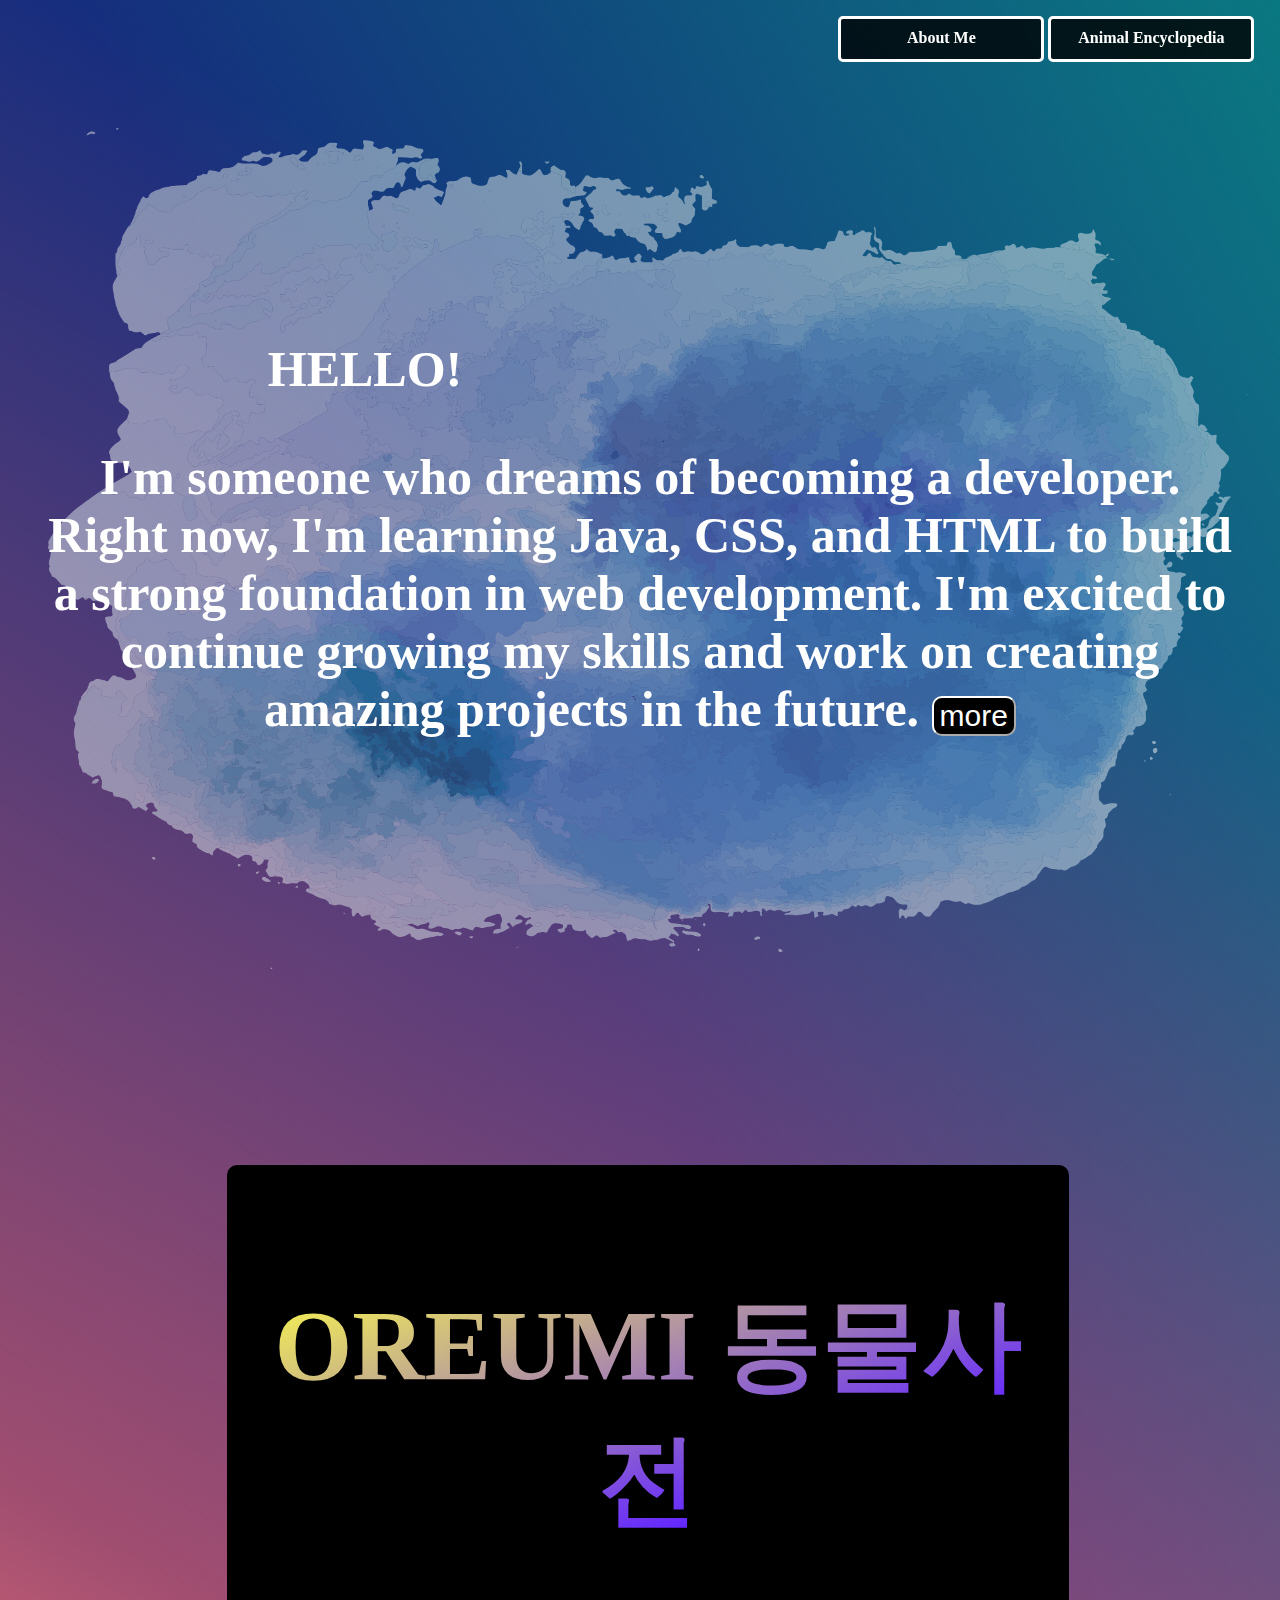
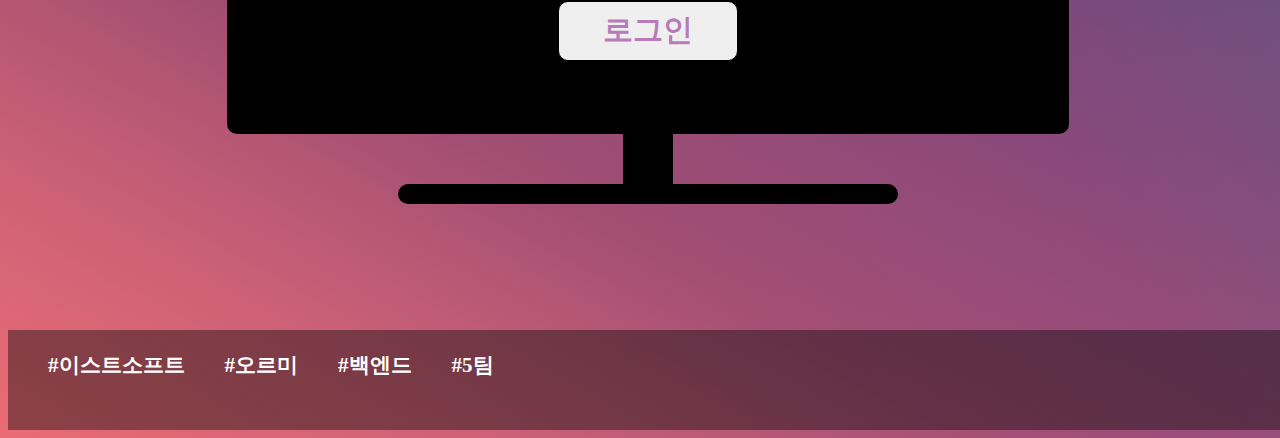
==== index.html @ e63b3626 "add final index.html" ====
<!DOCTYPE html>
<html lang="en">
<head>
  <meta charset="UTF-8">
  <meta name="viewport" content="width=device-width, initial-scale=1.0">
  <title>Document</title>
  <link rel="stylesheet" href="css/style.css">
</head>
<body>
<header>
  <nav>
    <ul>
      <li class="naviList"><a href="#mainImage">About Me</a></li>
      <li class="naviList"><a href="#animal">Animal Encyclopedia</a></li>
    </ul>
  </nav>
</header>

<main>
  <div id="mainImage">
      <div class="mainTitle">
        <p id="hello">HELLO!</p>
        I'm someone who dreams of becoming a developer.
        Right now, I'm learning Java, CSS, and HTML
        to build a strong foundation in web development.
        I'm excited to continue growing my skills and work on
        creating amazing projects in the future.
        <button id="moreButton">more</button>
      </div>

      <div id="backGround">
        <img src="image/background4.png" style="width: 1200px;">
      </div>
  </div>

  <div id="aboutMe">
    <span>About Me</span>

    <div id="box1">
      <div id="xButtonBox">
        <button id="xButton">X</button>
      </div>
      <div class="box1_Content" id="line1">
        <div class="content">
          <p class="box_tag">
            <img src="image/profile2.png" id="profile_image">
          </p>
          <p>
            <strong>박정현/ 남</strong>
          </p>
          <p>
            OREUMI10@.com
          </p>
        </div>


        <div class="content">
          <P>
            <strong>#INTP #낚시 #영화감상<br> #피자 #스파게티</strong>
          </P>
        </div>

        <div class="content">
          <p class="box_tag">좌우명
            <li>생각만 하지말자</li>
          </p>
        </div>
      </div>

      <div class="box1_Content">
        <div class="content">
          <p class="box_tag">전공
            <li>
              Artificial intelligence
            </li>
          </p>
        </div>

        <div class="content">
          <p class="box_tag">프로젝트경험
            <li>대학교 졸업프로젝트 1회<br>
              (챗봇을 통한 여행지 / MBTI 추천)
            </li>
          </p>
        </div>

        <div class="content">
          <p class="box_tag">희망분야
            <li>백엔드(서비스)</li>
          </p>
        </div>

        <div class="content">
          <p class="box_tag">기술
            <li>HTML, CSS, JS 초급</li>
          </p>
        </div>
      </div>

      <div class="box1_Content" id="line3">
        <div class="content">
          <p class="box_tag">자격증
            <li>해당사항 없음</li>
          </p>
        </div>

        <div class="content">
          <p class="box_tag">경력사항
            <li>해당사항 없음</li>
          </p>
        </div>

        <div class="content">
          <p class="box_tag">계획
            <li>코딩테스트 준비하기</li>
            <li>정보처리기사 자격증</li>
          </p>
        </div>

        <div class="content">
          <p class="box_tag">목표
            <li>주택매수</li>
          </p>
        </div>
      </div>
    </div>
  </div>

  <div id="animal">
    <div class="galleryTitle"></div>
      <div id="box2_0">
        <div id="galleryTitle2">OREUMI 동물사전<br>
        <button id="tvLogin" class="tv" onclick="login()">로그인</button>
        </div>
      </div>

    <div id="box2_1">
      <p id="tvTitle">OREUMI 동물사전에 오신 것을 환영합니다!
        <button id="tvButton2" class="tv">로그아웃</button>
      </p>
      <div id="imagesBox">
      </div>
    </div>
    <div id="monitor"></div>
    <div id="monitor2"></div>
  </div>

  <div id="popupDiv1" class="modal">
    <div class="contentBox0">
      <div class="contentBox1">
        <img src="image/dolphin.jpg" id="modalImages1" class="modal_Image">
      </div>

      <div class="contentBox2">
        <p class="modalTitle">돌고래 [Dolphin]</p>
        <p>
          <p>먹이 - 작은 군집성 어류 및 오징어</P>
          <p>서식지 - 연안의 얕은 곳이나 외양 또는 강</P>
          <p>크기 - 몸길이 4.5m 이하</P>
          <p>학명 - Delphinus delphis(Linneaus, 1758)</P>
          <p>분류 - 참돌고래과, 강돌고래상과, 쇠돌고래과</P>
          <p>분포 - 태평양·대서양·인도양·아마존강·갠지스강·양쯔강 등</P>
        </p>
        <div>
          돌고래는 고래목 이빨고래아목에 속하는 종류로 고래목에서는 가장 인간과 친숙하게 잘 알려진 동물이다.<br><br>
          고래류 중에서 주둥이가 튀어나온 특징이 있다. 인간이 보기에 마치 웃는 모습을 하고 있어서 돌고래가 항상 즐거울 것이라는 잘못된 오해를 하는 사람들이 많다.
          그러나 그들은 외관상 주둥이의 모양이 그렇게 생겨 있을 따름이다.<br><br>

          [네이버 지식백과] 돌고래 [dolphin] (해양학백과)
        </div>
      </div>

      <div class="contentDivButton">
        <button id="closeButton1" class="close">X</button>
      </div></div>
  </div>

  <div id="popupDiv2" class="modal">
    <div class="contentBox0">
      <div class="contentBox1">
        <img src="image/cat.jpg" id="modalImages2" class="modal_Image">
      </div>
      <div class="contentBox2">
        <p class="modalTitle">고양이 [Cat]</p>
        <p>
          <p>먹이 - 쥐, 작은 조류, 개구리</p>
          <p>크기 - 30~60cm</p>
          <p>무게 - 2~8.5kg</p>
          <p>학명 - Felis catus</p>
          <p>분류 - 고양이과</p>
          <p>멸종위기등급 - 미평가(NE : Not Evaluated, 출처 : IUCN)</p>
        </p>
        <div>
          한자로는 묘라 하고, 수고양이를 낭묘, 암고양이를 여묘, 얼룩고양이를 표화묘,
          들고양이를 야묘로 부르기도 한다. 현재 집에서 기르고 있는 모든 애완용 고양이는 아프리카·남유럽·인도에
          걸쳐 분포하는 리비아고양이(Felis silvestris lybica)를 사육 순화시킨 것으로, 전세계에서 2억
          마리가 넘게 사육되는 것으로 알려져 있다.<br><br>

          [네이버 지식백과] 고양이 [domestic cat] <br>(두산백과 두피디아, 두산백과)
        </div>
      </div>
      <div class="contentDivButton">
        <button id="closeButton2" class="close">X</button>
      </div></div>
  </div>

  <div id="popupDiv3" class="modal">
    <div class="contentBox0">
      <div class="contentBox1">
        <img src="image/owl.jpg" id="modalImages3" class="modal_Image">
      </div>
      <div class="contentBox2">
        <p class="modalTitle">올빼미 [Owl]</p>
        <p>
          <p>먹이 - 들쥐, 작은 새, 곤충</p>
          <p>크기 - 약 38cm</p>
          <p>수명 - 18~27년 </p>
          <p>서식지 - 평지 또는 산지 숲</p>
          <p>학명 - Strix aluco</p>
          <p>무게 - 410~800g</p>
        </p>
        <div>
          단독으로 생활하며 낮에는 나뭇가지에 앉아 움직이지 않는다. 낮에는 어치나 작은 참새목 조류들이 찾아와 공격하는 시늉을 내기도 한다.<br><br>
          날카로운 발톱으로 들쥐를 잡아 부리로 찢어 먹으며 소화되지 않은 것은 펠릿(pellet)으로 토해낸다. 낮에는 잘 날
          지 않지만 사람이 다가가면 빛이 있는 쪽으로 날아가기도 한다. 아기 울음소리 같은 소리를 내는데, 12월의 겨울밤에도
          울고 5∼11월 중순까지도 운다.<br><br>

          [네이버 지식백과] 올빼미 [Tawny Owl]<br> (두산백과 두피디아, 두산백과)
        </div></div>
      <div class="contentDivButton">
        <button id="closeButton3" class="close">X</button>
      </div></div>
  </div>

  <div id="popupDiv4" class="modal">
    <div class="contentBox0">
      <div class="contentBox1">
        <img src="image/fox.png" id="modalImages4" class="modal_Image">
      </div>
      <div class="contentBox2">
        <p class="modalTitle">여우 [Fox]</p>
        <p>
          <p>서식지 산림지대, 숲, 초원, 사막</P>
          <p>학명 Vulpes vulpes peculiosa(Kishida, 1924)</P>
          <p>크기 몸길이 60~90cm, 어깨높이 약 35cm, 꼬리길이 34~60cm</P>
          <p>분류 문 : 척삭동물문(Chordata) 강 : 포유강(Mammalia) 목 : 식육목(Carnivora)</P>
          <p>무게 5~10kg</P>
          <p>멸종위기등급 미평가(NE : Not Evaluated, 출처 : IUCN)</P>
        </p>
        <div>
          개과의 포유류로 제주 · 울릉도를 제외한 한반도 전역에 분포했으나 1980년대 이후 남한에서는 멸종해 현재 소백산에서 복원 중이다. 세계적으로 45아종으로 나뉘며 국내 아종은 우수리, 중국 동북부에 분포한다.<br><br>
          몸은 갈색에서 붉은색을 띠며 꼬리가 길고 두꺼우며 털이 많다. 잡식성으로 특히 설치류를 즐겨 먹고 인가 주변의 야산에 주로 서식한다.<br><br>
          [네이버 지식백과] 여우 [Red fox]
        </div></div>
      <div class="contentDivButton">
        <button id="closeButton4" class="close">X</button>
      </div></div>
  </div>

  <div id="popupDiv5" class="modal">
    <div class="contentBox0">
      <div class="contentBox1">
        <img src="image/highland-cattle.jpg" id="modalImages5" class="modal_Image">
      </div>
      <div class="contentBox2">
        <p class="modalTitle">소 [Cattle]</p>
        <p>
          <p>수명 - 약 20년</p>
          <p>먹이 - 초식성(건초, 나뭇잎, 풀, 도토리)</p>
          <p>무게 - 450~1000kg</p>
          <p>분류 - 계 : 동물계(Animalia) 문 : 척삭동물문(Chordata)</p>
          <p>크기 - 310cm</p>
          <p>학명 - Bos taurus</p>
          <p>활동시간 - 낮</p>
          <p>분포 - 분포지 : 한국, 미국, 유럽, 호주</p>
        </p>
        <div>
          몸은 건장하고 머리가 낮으며, 목 부분의 아랫면에는 많은 육수가 있고, 꼬리는 가늘고 길며 끝에 모총이 있다.
          뿔은 암수 모두 있는데, 마디 모양의 융기가 없고 꼬이거나 사리를 트는 일이 없다. 이 중에서 물소류·야크·가얄·밴팅 등은 가축화되어 있다.<br><br>

          [네이버 지식백과] 소 (두산백과 두피디아, 두산백과)
        </div></div>
      <div class="contentDivButton">
        <button id="closeButton5" class="close">X</button>
      </div></div>
  </div>

  <div id="popupDiv6" class="modal">
    <div class="contentBox0">
      <div class="contentBox1">
        <img src="image/bear.jpg" id="modalImages6" class="modal_Image">
      </div>
      <div class="contentBox2">
        <p class="modalTitle">북극곰 [Polar bear]</p>
        <p>
          <p>먹이 - 육식성(고리무늬 물범 등)</p>
          <p>크기 - 몸길이 2~3m, 꼬리길이 7.6~13cm, 어깨높이 약 160cm</p>
          <p>수명 - 25~30년</p>
          <p>무게 - 150~650 kg</p>
          <p>멸종위기등급 - 취약(VU : Vulnerable, 출처 : IUCN)</p>
          <p>학명 - Ursus maritimus</p>
        </p>
        <div>
          백곰이라고도 한다. 몸길이 수컷 190~250cm, 암컷 170~250cm, 꼬리길이 8~10cm, 어깨높이 120~140cm, 뒷발길이 30~37cm, 귀길이 9~15cm, 몸무게 수컷 300~800kg, 암컷 150~500kg이다.<br><br>
          암컷은 수컷보다 몸이 작다. 다른 곰보다 머리가 작고 목이 길며 귀는 작고 둥글다. 발바닥에는 털이 있으며 척구(蹠球)는 작아서 얼음 위를 걸어 다니기에 알맞다.<br><br>
          [네이버 지식백과] 북극곰 [Polar Bear] <br>(두산백과 두피디아, 두산백과)
        </div>
      </div>
      <div class="contentDivButton">
        <button id="closeButton6" class="close">X</button>
      </div>
    </div>
  </div>

  <div id="popupDiv7" class="modal">
    <div class="contentBox0">
      <div class="contentBox1">
        <img src="image/flamingo.jpg" id="modalImages7" class="modal_Image">
      </div>
      <div class="contentBox2">
        <p class="modalTitle">플라밍고 [Flamingo]</p>
        <p>
          <p>크기 - 키 약 1.2m, 몸길이 0.8~1.3m</P>
          <p>무게 - 2.5~3kg</P>
          <p>몸의 - 빛깔 분홍색</P>
          <p>생식 - 난생(1회에 1개)</P>
          <p>생활양식 - 무리 생활</P>
          <p>서식장소 - 물가</P>
        </p>
        <div>
          3속 5종이 있다. 키 약 1.2m, 몸길이 0.8~1.3m, 몸무게 2.5~3kg이다. 대형 조류이며 다리와 목이 매우 길다. 날개도 크지만 꽁지는 짧다. 얼굴에는 깃털이 없다. 부리는 독특하게 중간 부분에서 밑으로 굽었다.<br><br>
          민물이나 소금기 있는 물 또는 바닷물이 고인 호수·갯벌 등지에 살면서, 소형 홍학은 조류나 규조류를 걸러서 먹고 대형 홍학은 주로 연체동물·갑각류·곤충·환형동물·원생동물 등을 잡아먹는다.<br><br>

          [네이버 지식백과] 홍학류 [flamingo] <br> (두산백과 두피디아, 두산백과)
        </div>
      </div>
      <div class="contentDivButton">
        <button id="closeButton7" class="close">X</button>
      </div>
    </div>
  </div>

  <div id="popupDiv8" class="modal">
    <div class="contentBox0">
      <div class="contentBox1">
        <img src="image/sheep.jpg" id="modalImages8" class="modal_Image">
      </div>
      <div class="contentBox2">
        <p class="modalTitle">양 [Sheep]</p>
        <p>
          <p>먹이 - 초식성(풀잎, 사초식물, 활엽초본, 새싹)</p>
          <p>수명 - 10~20년</p>
          <p>무게 - 20~200kg</p>
          <p>학명 - Ovis aries</p>
          <p>크기 - 1.2~1.8m</p>
          <p>서식지 - 고원지대, 경사가 있는 산지, 울통불퉁한 언덕, 바위언덕</p>
        </p>
        <div>
          야생 양은 매우 민감한 동물로 좋은 시력을 가지고 있으며 경사진 곳을 잘 오르내리고, 수영도 자유롭게 할 수 있다. 놀라면 민첩하고 빠르게 도망간다.<br><br>
          주로 100마리 이상이 한 무리를 이루는데 몇몇 다른 Ovis 종은 수컷이 암컷과 새끼와 몇 년간 떨어져 지내기도 한다. 가장 높은 세력을 가진 수컷만이 암컷과 짝짓기를 할 수 있다.<br><br>

          [네이버 지식백과] 양 [Domestic Sheep] <br>(서울동물원 동물정보, 미디어큐브, 네이버)
        </div>
      </div>
      <div class="contentDivButton">
        <button id="closeButton8" class="close">X</button>
      </div>
    </div>
  </div>

  <div id="popupDiv9" class="modal">
    <div class="contentBox0">
      <div class="contentBox1">
        <img src="image/gorilla.jpg" id="modalImages9" class="modal_Image">
      </div>
      <div class="contentBox2">
        <p class="modalTitle">고릴라 [Gorilla]</p>
        <p>
          <p>수명 - 40~50년</p>
          <p>크기 - 몸길이 수컷 170~185cm, 암컷 150cm</p>
          <p>먹이 - 초식성</p>
          <p>서식지 - 열대우림</p>
          <p>무게 - 수컷 135~275kg, 암컷 70~90kg</p>
          <p>학명 - Gorilla</p>
        </p>
        <div>
          침팬지, 오랑우탄에 비해 고릴라에 대한 과학적인 연구는 19세기에 와서야 체계적으로 이루어졌다. 그전까지는 원주민을 통해 숲속에서 사는 야만인으로 알려지기도 했다.<br><br>
          1902년 마운틴고릴라가 발견되었다는 보고가 있었으며 1960년에 처음 야생 마운틴고릴라에 대한 연구가 이루어졌다. 고릴라는 아프리카에서만 서식하는데 대부분은 높은 산의 숲속에서 생활하지만 일부는 저지대에 서식하기도 한다.<br><br>

          [네이버 지식백과] 고릴라 [Gorilla] <br>(두산백과 두피디아, 두산백과)

        </div>
      </div>
      <div class="contentDivButton">
        <button id="closeButton9" class="close">X</button>
      </div>
    </div>
  </div>

  <div id="popupDiv10" class="modal">
    <div class="contentBox0">
      <div class="contentBox1">
        <img src="image/elephant.jpg" id="modalImages10" class="modal_Image">
      </div>
      <div class="contentBox2">
        <p class="modalTitle">코끼리 [Elephant]</p>
        <p>
          <p>수명 - 60~70년</p>
          <p>서식지 - 산림이나 사바나</p>
          <p>분류 - 코끼리과</p>
          <p>생활양식 - 성숙한 암컷이 이끄는 가족단위가 다른 가족단위와 결합</p>
          <p>생식 - 임신기간 21~22개월, 1회에 1마리 낳음</p>
        </p>
        <div>
          코는 근육질로 되어 있으며, 윗입술과 더불어 길게 자라서 사람의 손과 같은 역할을 한다. 머리는 거대하며, 머리 꼭대기를 덮고 있는 뼈는 수많은 공기세포로 이루어져 있다. 두개골은 짧고 높다.<br><br>
          목은 짧으며, 네 다리는 큰 몸을 지탱하기 위하여 굵게 발달되어 있다. 발은 넓고 평평하며 바깥쪽으로 휘어져 있는데, 육질부로 된 발뒤꿈치로 지탱하고 있다.<br><br>

          [네이버 지식백과] 코끼리 [elephant]<br> (두산백과 두피디아, 두산백과)

        </div>
      </div>
      <div class="contentDivButton">
        <button id="closeButton10" class="close">X</button>
      </div>
      </div>
  </div>

  <div id="popupDiv11" class="modal">
    <div class="contentBox0">
      <div class="contentBox1">
        <img src="image/eagle.jpg" id="modalImages11" class="modal_Image">
      </div>
      <div class="contentBox2">
        <p class="modalTitle">독수리 [Eagle]</p>
        <p>
          <p>먹이 - 동물의 사체</p>
          <p>크기 - 98~120cm</p>
          <p>무게 - 6.8~14kg</p>
          <p>학명 - Aegypius monachus(LINNAEUS)</p>
          <p>멸종위기등급 - 준위협(NT : Near Threatened, 출처 : IUCN)</p>
          <p>분류 - 수리과</p>
        </p>
        <div>
          몸 전체가 균일한 암갈색이며, 정수리와 윗목에는 털이 없고, 목 주위에는 특이한 깃이 있다.<br><br>
          초원지대·고산지대·강하구를 근거지로 단독 또는 암수 한 쌍이 생활하는 경우가 많으며, 짐승의 시체나 병들어 죽어가는 짐승 등을 먹이로 한다.
          날 때는 폭이 넓고 긴 날개를 직선에 가깝게 쭉 펴고 날아오르며, 날개를 편 채 기류를 이용하여 날아다닌다.<br><br>

          [네이버 지식백과] 독수리 <br>(한국민족문화대백과, 한국학중앙연구원)

        </div>
      </div>
      <div class="contentDivButton">
        <button id="closeButton11" class="close">X</button>
      </div>
    </div>
  </div>
  <div id="popupDiv12" class="modal">
    <div class="contentBox0">
      <div class="contentBox1">
        <img src="image/tiger.jpg" id="modalImages12" class="modal_Image">
      </div>
      <div class="contentBox2">
        <p class="modalTitle">호랑이 [Tiger]</p>
        <p>
          <p>수명 - 야생 15년, 사육 20년</p>
          <p>크기 - 몸길이 1.86m~4m</p>
          <p>서식지 - 산림·관목림·덤불</p>
          <p>먹이 - 육식성(대형 포유동물, 소형 포유동물, 조류)</p>
          <p>학명 - Panthera tigris</p>
          <p>활동시간 - 밤</p>
        </p>
        <div>
          생물종 분류로는 고양이과에 속하며 사자, 표범, 재규어와 근연속(Panthera)이다. 검은 가로줄무늬가 특징적인데, 생후부터 성장 후에도 남아 있다.<br><br>
          몸통은 길고 발은 비교적 짧고 코와 입끝의 폭이 좁다. 수컷은 암컷보다 크고 강한 턱과 긴 송곳니가 특징이다.<br><br>
          발톱의 발달이 좋고 특히 첫째, 즉 엄지발톱이 강력하다. 보통 때에는 발톱집 속에 넣어 둔다.<br><br>
          [네이버 지식백과] 호랑이 [tiger]<br> (두산백과 두피디아, 두산백과)

        </div>
      </div>
      <div class="contentDivButton">
        <button id="closeButton12" class="close">X</button>
      </div>
    </div>
  </div>
  <script src="js/main.js"></script>
</main>



<footer>
  <div id="footerDiv">
    <ul>#이스트소프트</ul>
    <ul>#오르미</ul>
    <ul>#백엔드</ul>
    <ul>#5팀</ul>
  </div>
</footer>
</body>
</html>
---- css/style.css ----
body{
        background: linear-gradient(30deg, rgb(255,100, 100, .8), rgb(250,0,0,0) 75%),
        linear-gradient(240deg, rgb(0,160,120, .7), rgb(0,230,0,0.1) 50%),
        linear-gradient(30deg, rgb(230,170,230, .7), rgb(240,230,244,0.1) 20%),
        linear-gradient(300deg, rgb(30,10,170,.9), rgb(0,0,255,0.5) 75%);
        background-color: black;
        width: 100%;
        height: 100%;
        overflow-x: hidden;
    }

    nav{
        width: 98%;
        height: 70px;
        top: 0;
        left: 0;
        right: 0;
        text-align: right;
        padding-top: 0px;
        padding-right: 300px;
        margin-top:0px;
        position: fixed;
        background-color: rgb(255, 255, 255, 0);
        z-index: 30;
    }

    #moreButton{
        font-size: 30px;
        cursor: pointer;
        border-radius: 10px;
        border-color: white;
        color: white;
        background-color: black;
    }

    #moreButton:hover{
        filter: brightness(70%);
    }

    #moreButton:active{
       filter: brightness(50%);
    }

    .naviList{
        display: inline-block;
        width: 200px;
        height: 30px;
        margin-top: 0;
        border:3px solid;
        text-align: center;
        list-style: none;
        margin-top: 0px;
        padding-top: 10px;
        margin-left: 0px;
        margin-right: 0px;
        background: rgba(0, 0, 0, 0.8);
        border-radius: 5px;
        color: white;
        box-shadow: 100px;
    }

    a{
        color: white;
        font-weight: bold;
        text-decoration: none;
    }

    #xButtonBox{
        width:100%;
        border: 1px solid;
    }

    #xButton{
        width:28px;
        height:25px;
        cursor: pointer;
        color:white;
        background-color: red;
        border-color: white;
    }

    #xButton:hover{
        filter: brightness(80%);
    }

    #xButton:active{
        filter: brightness(50%);
    }

    #hello{
        width: 10ch;
        white-space: nowrap;
        overflow: hidden;
        animation: typing 2s steps(20) infinite
        alternate-reverse;
        color: white;
        margin-left:200px;
    }

    @keyframes typing{
        from{
            width: 0ch;
        }
    }

    #mainImage{
        text-align: center;
    }

    .mainTitle{
        width: 1200px;
        margin-top: 200px;
        font-weight: bold;
        font-size: 50px;
        text-align: center;
        color: white;
        z-index: 10;
        position: absolute;
        top: 10%;
        bottom:0;
        left: 0;
        right: 0;
        margin-left: auto;
        margin-right: auto;
    }

    #backGround{
        text-align: center;
        filter: opacity(50%);
        margin-top: 10%;
    }

    #aboutMe{
        width: 1100px;
        height: 880px;
        top: 0;
        left: 0;
        right: 0;
        bottom: 0;
        margin-top: 10%;
        margin-left: auto;
        margin-right: auto;
        text-align: center;
        display:none;
        color: white;
    }

    #animal{
        width: 100%;
        height: 85vh;
        top: 0;
        left: 0;
        right: 0;
        bottom: 0;
        margin-top: 0%;
        margin-bottom: 0%;
        margin-left: auto%;
        margin-right: auto%;
        text-align: center;
        color: white;
        border-color: white;
        borer: 5px solid;
    }

    #box1{
        width: 100%;
        height: 92%;
        border: 7px solid transparent;
        border-color: rgba(122, 122, 122, 0.3);
        border-radius: 10px;
        top: 0;
        left: 0;
        right: 0;
        bottom: 0;
        margin-top: 0%;
        margin-left: auto;
        margin-right: auto;
        margin-bottom: 0;
        text-align: center;
        background: linear-gradient(#fff, #fff), linear-gradient(to right bottom, #95b5fb, rgba(220,130,241));
        background-origin: border-box;
        background-clip: content-box, border-box;
        background-color: white;
    }

    #box2_0{
        color: blue;
        width: 60%;
        height: 55vh;
        background-color: black;
        border: 7px solid;
        border-color: black;
        border-radius: 10px;
        top: 0;
        left: 0;
        right: 0;
        margin-top: 15%;
        margin-left: auto;
        margin-right: auto;
        text-align: center;
        font-weight: bold;
        font-size: 70px;
        z-index: 0;
        padding: 30px;
    }

    #imagesBox{
        width: 100%;
        height: 100%;
        display:  inline-block;
    }

    .tv{
        color: rgba(160, 70, 160, 0.7);
        font-size: 30px;
        font-weight: bold;
        width: 180px;
        height: 60px;
        background-color: linear(140, 70, 190, 0.7);
        border-radius: 10px;
        border: 1px solid;
        border-color: black;
        cursor: pointer;
    }

    .tv:hover{
        filter: brightness(80%);
    }

    .tv:active{
        filter: brightness(50%);
    }

    #box2_1{
        display: none;
        width: 60%;
        height: 55vh;
        background-color: black;
        border: 7px solid;
        border-color: black;
        border-radius: 10px;
        top: 0;
        left: 0;
        right: 0;
        bottom: 0;
        margin-top: 15%;
        margin-left: auto;
        margin-right: auto;
        text-align: center;
        overflow-y: scroll;
        padding: 30px;
        z-index: 1;
    }

    span{
        color: white;
        font-weight: bold;
        font-style: oblique;
        font-size: 50px;
    }

    #xButtonBox{
        width: 99%;
        height: 20px;
        margin-top:5px;
        text-align: right;
    }

    .box1_Content{
        display: inline-block;
        width: 320px;
        height: 2vh;
        text-align: center;
        color: black;
        color: rgba(50, 50, 50);
        margin-left: 10px;
    }

    .content{
        margin-bottom: 45%;
        margin-top: 0%;
    }

    .box_tag{
        color: rgba(11, 110, 200);
        font-weight: bold;
    }

   .box2_image{
        width: 30%;
        height: 80%;
        padding: 0;
        margin-left: 10px;
        margin-right: 0px;
        border-radius: 0px;
        cursor: pointer;
   }

   .box2_image:hover{
        filter:brightness(80%);
   }

   .box2_image:active{
        filter:brightness(50%);
   }

   #profile_image{
        border-radius: 10px;
        width: 230px;
        height: 230px;
        margin-top: 2px;
   }

   #tag2{
       color:#ffb6c1;
   }

   #center{
        font-size: 18px;
   }

   .modal{
        display: none;
        width: 100%;
        height: 100%;
        z-index: 20;
        background-color: rgb(0, 0, 0, 0.7);
        position: fixed;
        top: 0;
        left: 0;
        margin: 300px;
        backdrop-filter: blur(1px);
        margin-top: auto;
        margin-left: auto;
        margin-right: auto;
        text-align: center;
   }

   .modal_Image{
   }

   .modalTitle{
        color: black;
        font-size: 30px;
        font-weight: bold;
   }

   #contentDivButton{
        width: 20px;
   }

   .close{
        text-align: right;
        font-size: 16px;
        border: none;
        background: none;
        cursor: pointer;
        margin-bottom: 0;
        margin-top: 0px;
        height: 20px;
        border: 1px solid;
        color: white;
        background-color: red;
   }

   .close:hover{
        filter: brightness(80%);
   }

   .close:active{
        filter: brightness(40%);
   }

   .contentBox0{
        width: 55vw;
        height: 75.5vh;
        display: flex;
        left: 0;
        right: 0;
        top: 0;
        bottom: 0;
        margin-left: auto;
        margin-right: auto;
        margin-top: auto;
        margin-bottom: auto;
        background-color: white;
   }

   .contentBox1{
        width: 55vw;
        text-align: left;
        height: 74vh;
        border: 3px solid;
        border-color: white;
   }

   .contentBox2{
        width: 55vw;
        height: 74vh;
        text-align: left;
        padding-left: 30px;
        padding-right: 30px;
        border: 1px solid;
        border-color: red;
        background-color: white;
        border: 3px solid;
        border-color: white;
        overflow-y: scroll;
   }

   #galleryTitle2{
        color: transparent;
        background: linear-gradient(160deg, rgba(255, 255, 70), rgba(100, 40, 255)60%);
        background-clip: text;
        margin-top: 10%;
        width: 100%;
        font-size: 100px;
   }

   .galleryTitle{
        color: white;
   }

    .contentDivButton{
         height: 74vh;
         width:50px;
         background-color: white;
         border: 3px solid;
         border-color: white;
    }

    #tvTitle{
        width: 100%;
        font-size: 50px;
        font-weight: bold;
        text-align: center;
        color: transparent;
        background: linear-gradient(160deg, rgba(255, 255, 70), rgba(100, 40, 255)60%);
        background-clip: text;
    }

    #monitor{
        width:50px;
        height: 50px;
        background-color: black;
        top: 0;
        bottom: 0;
        left: 0;
        right: 0;
        margin-left: auto;
        margin-right: auto;
        margin-top: auto;
        margin-bottom: auto;
    }

    #monitor2{
            width:500px;
            height: 20px;
            background-color: black;
            border-radius: 50px;
            top: 0;
            bottom: 0;
            left: 0;
            right: 0;
            margin-left: auto;
            margin-right: auto;
            margin-top: auto;
            margin-bottom: auto;
    }

    #footerDiv{
        width: 99.5%;
        height: 100px;
        margin-left: 0px;
        background-color: rgba(0,2,0,0.4);
        text-align: center;
        color:white;
        font-weight: bold;
        font-size: 21px;
        position: relative;
        display: flex;
    }
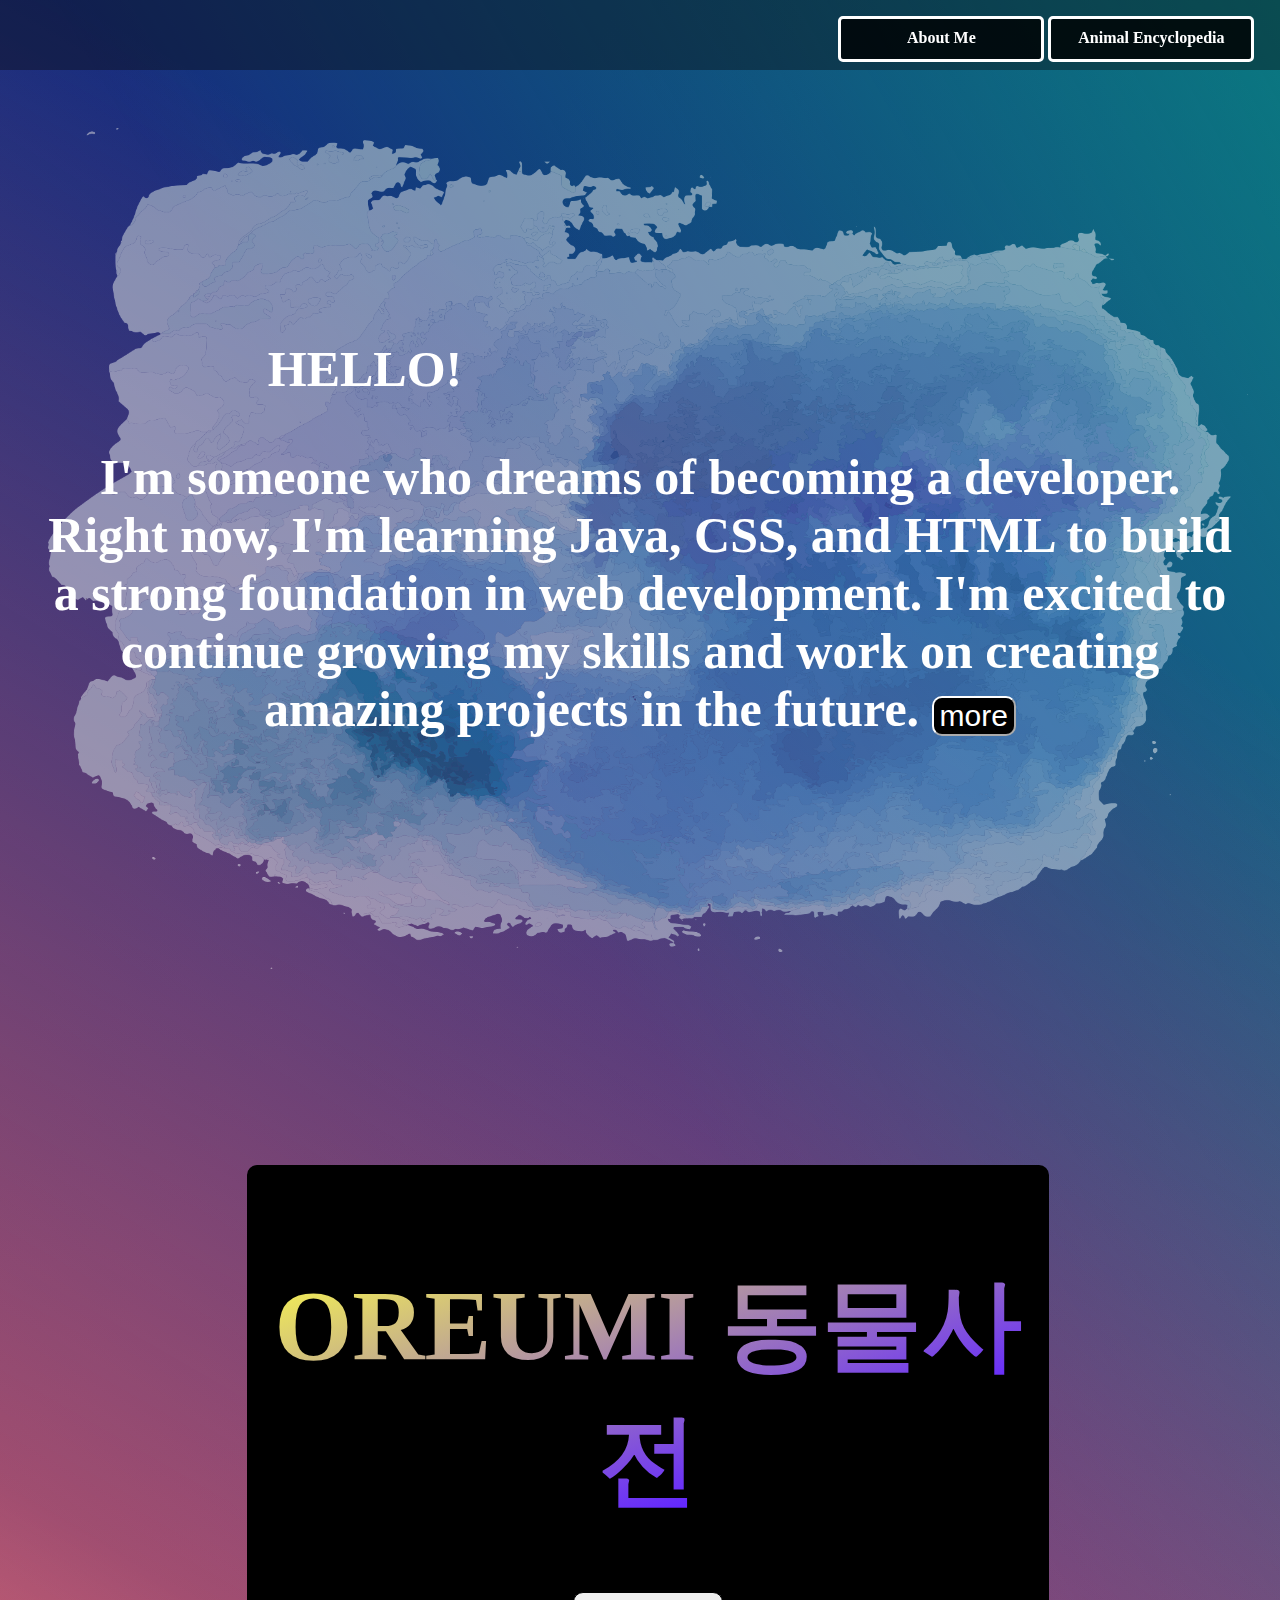
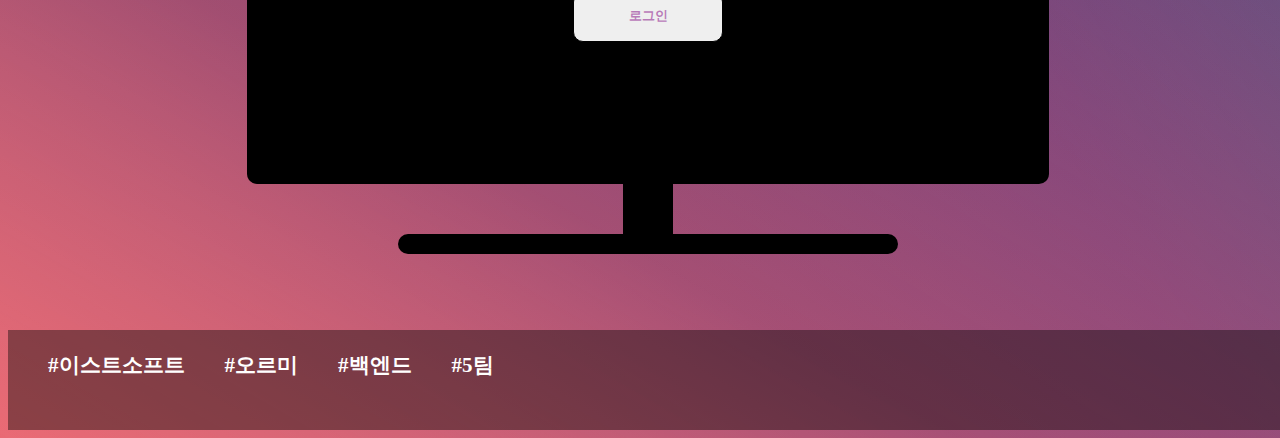
==== commit 22621c57: "modify index.html" ====
--- a/index.html
+++ b/index.html
@@ -1,499 +1,512 @@
 <!DOCTYPE html>
 <html lang="en">
 <head>
-  <meta charset="UTF-8">
-  <meta name="viewport" content="width=device-width, initial-scale=1.0">
-  <title>Document</title>
-  <link rel="stylesheet" href="css/style.css">
+    <meta charset="UTF-8">
+    <meta name="viewport" content="width=device-width, initial-scale=1.0">
+    <title>Document</title>
+    <link rel="stylesheet" href="css/style.css">
 </head>
 <body>
 <header>
-  <nav>
-    <ul>
-      <li class="naviList"><a href="#mainImage">About Me</a></li>
-      <li class="naviList"><a href="#animal">Animal Encyclopedia</a></li>
-    </ul>
-  </nav>
+    <nav>
+        <ul>
+            <li class="naviList"><a href="#mainImage">About Me</a></li>
+            <li class="naviList"><a href="#animal">Animal Encyclopedia</a></li>
+        </ul>
+    </nav>
 </header>
 
 <main>
-  <div id="mainImage">
-      <div class="mainTitle">
-        <p id="hello">HELLO!</p>
-        I'm someone who dreams of becoming a developer.
-        Right now, I'm learning Java, CSS, and HTML
-        to build a strong foundation in web development.
-        I'm excited to continue growing my skills and work on
-        creating amazing projects in the future.
-        <button id="moreButton">more</button>
-      </div>
-
-      <div id="backGround">
-        <img src="image/background4.png" style="width: 1200px;">
-      </div>
-  </div>
-
-  <div id="aboutMe">
-    <span>About Me</span>
-
-    <div id="box1">
-      <div id="xButtonBox">
-        <button id="xButton">X</button>
-      </div>
-      <div class="box1_Content" id="line1">
-        <div class="content">
-          <p class="box_tag">
-            <img src="image/profile2.png" id="profile_image">
-          </p>
-          <p>
-            <strong>박정현/ 남</strong>
-          </p>
-          <p>
-            OREUMI10@.com
-          </p>
-        </div>
-
-
-        <div class="content">
-          <P>
-            <strong>#INTP #낚시 #영화감상<br> #피자 #스파게티</strong>
-          </P>
-        </div>
-
-        <div class="content">
-          <p class="box_tag">좌우명
-            <li>생각만 하지말자</li>
-          </p>
-        </div>
-      </div>
-
-      <div class="box1_Content">
-        <div class="content">
-          <p class="box_tag">전공
-            <li>
-              Artificial intelligence
-            </li>
-          </p>
-        </div>
-
-        <div class="content">
-          <p class="box_tag">프로젝트경험
-            <li>대학교 졸업프로젝트 1회<br>
-              (챗봇을 통한 여행지 / MBTI 추천)
-            </li>
-          </p>
-        </div>
-
-        <div class="content">
-          <p class="box_tag">희망분야
-            <li>백엔드(서비스)</li>
-          </p>
-        </div>
-
-        <div class="content">
-          <p class="box_tag">기술
-            <li>HTML, CSS, JS 초급</li>
-          </p>
-        </div>
-      </div>
-
-      <div class="box1_Content" id="line3">
-        <div class="content">
-          <p class="box_tag">자격증
-            <li>해당사항 없음</li>
-          </p>
-        </div>
-
-        <div class="content">
-          <p class="box_tag">경력사항
-            <li>해당사항 없음</li>
-          </p>
-        </div>
-
-        <div class="content">
-          <p class="box_tag">계획
-            <li>코딩테스트 준비하기</li>
-            <li>정보처리기사 자격증</li>
-          </p>
-        </div>
-
-        <div class="content">
-          <p class="box_tag">목표
-            <li>주택매수</li>
-          </p>
-        </div>
-      </div>
-    </div>
-  </div>
-
-  <div id="animal">
-    <div class="galleryTitle"></div>
-      <div id="box2_0">
-        <div id="galleryTitle2">OREUMI 동물사전<br>
-        <button id="tvLogin" class="tv" onclick="login()">로그인</button>
-        </div>
-      </div>
-
-    <div id="box2_1">
-      <p id="tvTitle">OREUMI 동물사전에 오신 것을 환영합니다!
-        <button id="tvButton2" class="tv">로그아웃</button>
-      </p>
-      <div id="imagesBox">
-      </div>
-    </div>
-    <div id="monitor"></div>
-    <div id="monitor2"></div>
-  </div>
-
-  <div id="popupDiv1" class="modal">
-    <div class="contentBox0">
-      <div class="contentBox1">
-        <img src="image/dolphin.jpg" id="modalImages1" class="modal_Image">
-      </div>
-
-      <div class="contentBox2">
-        <p class="modalTitle">돌고래 [Dolphin]</p>
-        <p>
-          <p>먹이 - 작은 군집성 어류 및 오징어</P>
-          <p>서식지 - 연안의 얕은 곳이나 외양 또는 강</P>
-          <p>크기 - 몸길이 4.5m 이하</P>
-          <p>학명 - Delphinus delphis(Linneaus, 1758)</P>
-          <p>분류 - 참돌고래과, 강돌고래상과, 쇠돌고래과</P>
-          <p>분포 - 태평양·대서양·인도양·아마존강·갠지스강·양쯔강 등</P>
-        </p>
-        <div>
-          돌고래는 고래목 이빨고래아목에 속하는 종류로 고래목에서는 가장 인간과 친숙하게 잘 알려진 동물이다.<br><br>
-          고래류 중에서 주둥이가 튀어나온 특징이 있다. 인간이 보기에 마치 웃는 모습을 하고 있어서 돌고래가 항상 즐거울 것이라는 잘못된 오해를 하는 사람들이 많다.
-          그러나 그들은 외관상 주둥이의 모양이 그렇게 생겨 있을 따름이다.<br><br>
-
-          [네이버 지식백과] 돌고래 [dolphin] (해양학백과)
-        </div>
-      </div>
-
-      <div class="contentDivButton">
-        <button id="closeButton1" class="close">X</button>
-      </div></div>
-  </div>
-
-  <div id="popupDiv2" class="modal">
-    <div class="contentBox0">
-      <div class="contentBox1">
-        <img src="image/cat.jpg" id="modalImages2" class="modal_Image">
-      </div>
-      <div class="contentBox2">
-        <p class="modalTitle">고양이 [Cat]</p>
-        <p>
-          <p>먹이 - 쥐, 작은 조류, 개구리</p>
-          <p>크기 - 30~60cm</p>
-          <p>무게 - 2~8.5kg</p>
-          <p>학명 - Felis catus</p>
-          <p>분류 - 고양이과</p>
-          <p>멸종위기등급 - 미평가(NE : Not Evaluated, 출처 : IUCN)</p>
-        </p>
-        <div>
-          한자로는 묘라 하고, 수고양이를 낭묘, 암고양이를 여묘, 얼룩고양이를 표화묘,
-          들고양이를 야묘로 부르기도 한다. 현재 집에서 기르고 있는 모든 애완용 고양이는 아프리카·남유럽·인도에
-          걸쳐 분포하는 리비아고양이(Felis silvestris lybica)를 사육 순화시킨 것으로, 전세계에서 2억
-          마리가 넘게 사육되는 것으로 알려져 있다.<br><br>
-
-          [네이버 지식백과] 고양이 [domestic cat] <br>(두산백과 두피디아, 두산백과)
-        </div>
-      </div>
-      <div class="contentDivButton">
-        <button id="closeButton2" class="close">X</button>
-      </div></div>
-  </div>
-
-  <div id="popupDiv3" class="modal">
-    <div class="contentBox0">
-      <div class="contentBox1">
-        <img src="image/owl.jpg" id="modalImages3" class="modal_Image">
-      </div>
-      <div class="contentBox2">
-        <p class="modalTitle">올빼미 [Owl]</p>
-        <p>
-          <p>먹이 - 들쥐, 작은 새, 곤충</p>
-          <p>크기 - 약 38cm</p>
-          <p>수명 - 18~27년 </p>
-          <p>서식지 - 평지 또는 산지 숲</p>
-          <p>학명 - Strix aluco</p>
-          <p>무게 - 410~800g</p>
-        </p>
-        <div>
-          단독으로 생활하며 낮에는 나뭇가지에 앉아 움직이지 않는다. 낮에는 어치나 작은 참새목 조류들이 찾아와 공격하는 시늉을 내기도 한다.<br><br>
-          날카로운 발톱으로 들쥐를 잡아 부리로 찢어 먹으며 소화되지 않은 것은 펠릿(pellet)으로 토해낸다. 낮에는 잘 날
-          지 않지만 사람이 다가가면 빛이 있는 쪽으로 날아가기도 한다. 아기 울음소리 같은 소리를 내는데, 12월의 겨울밤에도
-          울고 5∼11월 중순까지도 운다.<br><br>
-
-          [네이버 지식백과] 올빼미 [Tawny Owl]<br> (두산백과 두피디아, 두산백과)
-        </div></div>
-      <div class="contentDivButton">
-        <button id="closeButton3" class="close">X</button>
-      </div></div>
-  </div>
-
-  <div id="popupDiv4" class="modal">
-    <div class="contentBox0">
-      <div class="contentBox1">
-        <img src="image/fox.png" id="modalImages4" class="modal_Image">
-      </div>
-      <div class="contentBox2">
-        <p class="modalTitle">여우 [Fox]</p>
-        <p>
-          <p>서식지 산림지대, 숲, 초원, 사막</P>
-          <p>학명 Vulpes vulpes peculiosa(Kishida, 1924)</P>
-          <p>크기 몸길이 60~90cm, 어깨높이 약 35cm, 꼬리길이 34~60cm</P>
-          <p>분류 문 : 척삭동물문(Chordata) 강 : 포유강(Mammalia) 목 : 식육목(Carnivora)</P>
-          <p>무게 5~10kg</P>
-          <p>멸종위기등급 미평가(NE : Not Evaluated, 출처 : IUCN)</P>
-        </p>
-        <div>
-          개과의 포유류로 제주 · 울릉도를 제외한 한반도 전역에 분포했으나 1980년대 이후 남한에서는 멸종해 현재 소백산에서 복원 중이다. 세계적으로 45아종으로 나뉘며 국내 아종은 우수리, 중국 동북부에 분포한다.<br><br>
-          몸은 갈색에서 붉은색을 띠며 꼬리가 길고 두꺼우며 털이 많다. 잡식성으로 특히 설치류를 즐겨 먹고 인가 주변의 야산에 주로 서식한다.<br><br>
-          [네이버 지식백과] 여우 [Red fox]
-        </div></div>
-      <div class="contentDivButton">
-        <button id="closeButton4" class="close">X</button>
-      </div></div>
-  </div>
-
-  <div id="popupDiv5" class="modal">
-    <div class="contentBox0">
-      <div class="contentBox1">
-        <img src="image/highland-cattle.jpg" id="modalImages5" class="modal_Image">
-      </div>
-      <div class="contentBox2">
-        <p class="modalTitle">소 [Cattle]</p>
-        <p>
-          <p>수명 - 약 20년</p>
-          <p>먹이 - 초식성(건초, 나뭇잎, 풀, 도토리)</p>
-          <p>무게 - 450~1000kg</p>
-          <p>분류 - 계 : 동물계(Animalia) 문 : 척삭동물문(Chordata)</p>
-          <p>크기 - 310cm</p>
-          <p>학명 - Bos taurus</p>
-          <p>활동시간 - 낮</p>
-          <p>분포 - 분포지 : 한국, 미국, 유럽, 호주</p>
-        </p>
-        <div>
-          몸은 건장하고 머리가 낮으며, 목 부분의 아랫면에는 많은 육수가 있고, 꼬리는 가늘고 길며 끝에 모총이 있다.
-          뿔은 암수 모두 있는데, 마디 모양의 융기가 없고 꼬이거나 사리를 트는 일이 없다. 이 중에서 물소류·야크·가얄·밴팅 등은 가축화되어 있다.<br><br>
-
-          [네이버 지식백과] 소 (두산백과 두피디아, 두산백과)
-        </div></div>
-      <div class="contentDivButton">
-        <button id="closeButton5" class="close">X</button>
-      </div></div>
-  </div>
-
-  <div id="popupDiv6" class="modal">
-    <div class="contentBox0">
-      <div class="contentBox1">
-        <img src="image/bear.jpg" id="modalImages6" class="modal_Image">
-      </div>
-      <div class="contentBox2">
-        <p class="modalTitle">북극곰 [Polar bear]</p>
-        <p>
-          <p>먹이 - 육식성(고리무늬 물범 등)</p>
-          <p>크기 - 몸길이 2~3m, 꼬리길이 7.6~13cm, 어깨높이 약 160cm</p>
-          <p>수명 - 25~30년</p>
-          <p>무게 - 150~650 kg</p>
-          <p>멸종위기등급 - 취약(VU : Vulnerable, 출처 : IUCN)</p>
-          <p>학명 - Ursus maritimus</p>
-        </p>
-        <div>
-          백곰이라고도 한다. 몸길이 수컷 190~250cm, 암컷 170~250cm, 꼬리길이 8~10cm, 어깨높이 120~140cm, 뒷발길이 30~37cm, 귀길이 9~15cm, 몸무게 수컷 300~800kg, 암컷 150~500kg이다.<br><br>
-          암컷은 수컷보다 몸이 작다. 다른 곰보다 머리가 작고 목이 길며 귀는 작고 둥글다. 발바닥에는 털이 있으며 척구(蹠球)는 작아서 얼음 위를 걸어 다니기에 알맞다.<br><br>
-          [네이버 지식백과] 북극곰 [Polar Bear] <br>(두산백과 두피디아, 두산백과)
-        </div>
-      </div>
-      <div class="contentDivButton">
-        <button id="closeButton6" class="close">X</button>
-      </div>
-    </div>
-  </div>
-
-  <div id="popupDiv7" class="modal">
-    <div class="contentBox0">
-      <div class="contentBox1">
-        <img src="image/flamingo.jpg" id="modalImages7" class="modal_Image">
-      </div>
-      <div class="contentBox2">
-        <p class="modalTitle">플라밍고 [Flamingo]</p>
-        <p>
-          <p>크기 - 키 약 1.2m, 몸길이 0.8~1.3m</P>
-          <p>무게 - 2.5~3kg</P>
-          <p>몸의 - 빛깔 분홍색</P>
-          <p>생식 - 난생(1회에 1개)</P>
-          <p>생활양식 - 무리 생활</P>
-          <p>서식장소 - 물가</P>
-        </p>
-        <div>
-          3속 5종이 있다. 키 약 1.2m, 몸길이 0.8~1.3m, 몸무게 2.5~3kg이다. 대형 조류이며 다리와 목이 매우 길다. 날개도 크지만 꽁지는 짧다. 얼굴에는 깃털이 없다. 부리는 독특하게 중간 부분에서 밑으로 굽었다.<br><br>
-          민물이나 소금기 있는 물 또는 바닷물이 고인 호수·갯벌 등지에 살면서, 소형 홍학은 조류나 규조류를 걸러서 먹고 대형 홍학은 주로 연체동물·갑각류·곤충·환형동물·원생동물 등을 잡아먹는다.<br><br>
-
-          [네이버 지식백과] 홍학류 [flamingo] <br> (두산백과 두피디아, 두산백과)
-        </div>
-      </div>
-      <div class="contentDivButton">
-        <button id="closeButton7" class="close">X</button>
-      </div>
-    </div>
-  </div>
-
-  <div id="popupDiv8" class="modal">
-    <div class="contentBox0">
-      <div class="contentBox1">
-        <img src="image/sheep.jpg" id="modalImages8" class="modal_Image">
-      </div>
-      <div class="contentBox2">
-        <p class="modalTitle">양 [Sheep]</p>
-        <p>
-          <p>먹이 - 초식성(풀잎, 사초식물, 활엽초본, 새싹)</p>
-          <p>수명 - 10~20년</p>
-          <p>무게 - 20~200kg</p>
-          <p>학명 - Ovis aries</p>
-          <p>크기 - 1.2~1.8m</p>
-          <p>서식지 - 고원지대, 경사가 있는 산지, 울통불퉁한 언덕, 바위언덕</p>
-        </p>
-        <div>
-          야생 양은 매우 민감한 동물로 좋은 시력을 가지고 있으며 경사진 곳을 잘 오르내리고, 수영도 자유롭게 할 수 있다. 놀라면 민첩하고 빠르게 도망간다.<br><br>
-          주로 100마리 이상이 한 무리를 이루는데 몇몇 다른 Ovis 종은 수컷이 암컷과 새끼와 몇 년간 떨어져 지내기도 한다. 가장 높은 세력을 가진 수컷만이 암컷과 짝짓기를 할 수 있다.<br><br>
-
-          [네이버 지식백과] 양 [Domestic Sheep] <br>(서울동물원 동물정보, 미디어큐브, 네이버)
-        </div>
-      </div>
-      <div class="contentDivButton">
-        <button id="closeButton8" class="close">X</button>
-      </div>
-    </div>
-  </div>
-
-  <div id="popupDiv9" class="modal">
-    <div class="contentBox0">
-      <div class="contentBox1">
-        <img src="image/gorilla.jpg" id="modalImages9" class="modal_Image">
-      </div>
-      <div class="contentBox2">
-        <p class="modalTitle">고릴라 [Gorilla]</p>
-        <p>
-          <p>수명 - 40~50년</p>
-          <p>크기 - 몸길이 수컷 170~185cm, 암컷 150cm</p>
-          <p>먹이 - 초식성</p>
-          <p>서식지 - 열대우림</p>
-          <p>무게 - 수컷 135~275kg, 암컷 70~90kg</p>
-          <p>학명 - Gorilla</p>
-        </p>
-        <div>
-          침팬지, 오랑우탄에 비해 고릴라에 대한 과학적인 연구는 19세기에 와서야 체계적으로 이루어졌다. 그전까지는 원주민을 통해 숲속에서 사는 야만인으로 알려지기도 했다.<br><br>
-          1902년 마운틴고릴라가 발견되었다는 보고가 있었으며 1960년에 처음 야생 마운틴고릴라에 대한 연구가 이루어졌다. 고릴라는 아프리카에서만 서식하는데 대부분은 높은 산의 숲속에서 생활하지만 일부는 저지대에 서식하기도 한다.<br><br>
-
-          [네이버 지식백과] 고릴라 [Gorilla] <br>(두산백과 두피디아, 두산백과)
-
-        </div>
-      </div>
-      <div class="contentDivButton">
-        <button id="closeButton9" class="close">X</button>
-      </div>
-    </div>
-  </div>
-
-  <div id="popupDiv10" class="modal">
-    <div class="contentBox0">
-      <div class="contentBox1">
-        <img src="image/elephant.jpg" id="modalImages10" class="modal_Image">
-      </div>
-      <div class="contentBox2">
-        <p class="modalTitle">코끼리 [Elephant]</p>
-        <p>
-          <p>수명 - 60~70년</p>
-          <p>서식지 - 산림이나 사바나</p>
-          <p>분류 - 코끼리과</p>
-          <p>생활양식 - 성숙한 암컷이 이끄는 가족단위가 다른 가족단위와 결합</p>
-          <p>생식 - 임신기간 21~22개월, 1회에 1마리 낳음</p>
-        </p>
-        <div>
-          코는 근육질로 되어 있으며, 윗입술과 더불어 길게 자라서 사람의 손과 같은 역할을 한다. 머리는 거대하며, 머리 꼭대기를 덮고 있는 뼈는 수많은 공기세포로 이루어져 있다. 두개골은 짧고 높다.<br><br>
-          목은 짧으며, 네 다리는 큰 몸을 지탱하기 위하여 굵게 발달되어 있다. 발은 넓고 평평하며 바깥쪽으로 휘어져 있는데, 육질부로 된 발뒤꿈치로 지탱하고 있다.<br><br>
-
-          [네이버 지식백과] 코끼리 [elephant]<br> (두산백과 두피디아, 두산백과)
-
-        </div>
-      </div>
-      <div class="contentDivButton">
-        <button id="closeButton10" class="close">X</button>
-      </div>
-      </div>
-  </div>
-
-  <div id="popupDiv11" class="modal">
-    <div class="contentBox0">
-      <div class="contentBox1">
-        <img src="image/eagle.jpg" id="modalImages11" class="modal_Image">
-      </div>
-      <div class="contentBox2">
-        <p class="modalTitle">독수리 [Eagle]</p>
-        <p>
-          <p>먹이 - 동물의 사체</p>
-          <p>크기 - 98~120cm</p>
-          <p>무게 - 6.8~14kg</p>
-          <p>학명 - Aegypius monachus(LINNAEUS)</p>
-          <p>멸종위기등급 - 준위협(NT : Near Threatened, 출처 : IUCN)</p>
-          <p>분류 - 수리과</p>
-        </p>
-        <div>
-          몸 전체가 균일한 암갈색이며, 정수리와 윗목에는 털이 없고, 목 주위에는 특이한 깃이 있다.<br><br>
-          초원지대·고산지대·강하구를 근거지로 단독 또는 암수 한 쌍이 생활하는 경우가 많으며, 짐승의 시체나 병들어 죽어가는 짐승 등을 먹이로 한다.
-          날 때는 폭이 넓고 긴 날개를 직선에 가깝게 쭉 펴고 날아오르며, 날개를 편 채 기류를 이용하여 날아다닌다.<br><br>
-
-          [네이버 지식백과] 독수리 <br>(한국민족문화대백과, 한국학중앙연구원)
-
-        </div>
-      </div>
-      <div class="contentDivButton">
-        <button id="closeButton11" class="close">X</button>
-      </div>
-    </div>
-  </div>
-  <div id="popupDiv12" class="modal">
-    <div class="contentBox0">
-      <div class="contentBox1">
-        <img src="image/tiger.jpg" id="modalImages12" class="modal_Image">
-      </div>
-      <div class="contentBox2">
-        <p class="modalTitle">호랑이 [Tiger]</p>
-        <p>
-          <p>수명 - 야생 15년, 사육 20년</p>
-          <p>크기 - 몸길이 1.86m~4m</p>
-          <p>서식지 - 산림·관목림·덤불</p>
-          <p>먹이 - 육식성(대형 포유동물, 소형 포유동물, 조류)</p>
-          <p>학명 - Panthera tigris</p>
-          <p>활동시간 - 밤</p>
-        </p>
-        <div>
-          생물종 분류로는 고양이과에 속하며 사자, 표범, 재규어와 근연속(Panthera)이다. 검은 가로줄무늬가 특징적인데, 생후부터 성장 후에도 남아 있다.<br><br>
-          몸통은 길고 발은 비교적 짧고 코와 입끝의 폭이 좁다. 수컷은 암컷보다 크고 강한 턱과 긴 송곳니가 특징이다.<br><br>
-          발톱의 발달이 좋고 특히 첫째, 즉 엄지발톱이 강력하다. 보통 때에는 발톱집 속에 넣어 둔다.<br><br>
-          [네이버 지식백과] 호랑이 [tiger]<br> (두산백과 두피디아, 두산백과)
-
-        </div>
-      </div>
-      <div class="contentDivButton">
-        <button id="closeButton12" class="close">X</button>
-      </div>
-    </div>
-  </div>
-  <script src="js/main.js"></script>
+    <div id="mainImage">
+        <div class="mainTitle">
+            <p id="hello">HELLO!</p>
+            I'm someone who dreams of becoming a developer.
+            Right now, I'm learning Java, CSS, and HTML
+            to build a strong foundation in web development.
+            I'm excited to continue growing my skills and work on
+            creating amazing projects in the future.
+            <button id="moreButton">more</button>
+        </div>
+
+        <div id="backGround">
+            <img src="image/background4.png" style="width: 1200px" alt="img">
+        </div>
+    </div>
+
+    <div id="aboutMe">
+        <span>About Me</span>
+
+        <div id="box1">
+            <div id="xButtonBox">
+                <button id="xButton">X</button>
+            </div>
+            <div class="box1_Content" id="line1">
+                <div class="content">
+                    <p class="box_tag">
+                        <img src="image/profile2.png" id="profile_image" alt="img">
+                    </p>
+                    <p>
+                        <strong>박정현/ 남</strong>
+                    </p>
+                    <p>
+                        OREUMI10@.com
+                    </p>
+                </div>
+
+
+                <div class="content">
+                    <P>
+                        <strong class="hTag">#INTP</strong>
+                        <strong class="hTag">#낚시</strong>
+                        <strong class="hTag">#영화감상</strong>
+                        <strong class="hTag">#음악감상</strong>
+                    </P>
+                </div>
+
+                <div class="content">
+                    <p class="box_tag">좌우명</p>
+                        <p>생각만 하지말자</p>
+
+                </div>
+            </div>
+
+            <div class="box1_Content">
+                <div class="content">
+                    <p class="box_tag">전공</p>
+                        <p>Artificial intelligence</p>
+
+                </div>
+
+                <div class="content">
+                    <p class="box_tag">프로젝트경험</p>
+                        <p>대학교 졸업프로젝트 1회</p>
+
+                </div>
+
+                <div class="content">
+                    <p class="box_tag">희망분야</p>
+                        <p>백엔드(서비스)</p>
+
+                </div>
+
+                <div class="content">
+                    <p class="box_tag">기술</p>
+                        <p>HTML, CSS, JS 초급</p>
+
+                </div>
+            </div>
+
+            <div class="box1_Content" id="line3"><br>
+                <div class="content">
+                    <p class="box_tag">자격증</p>
+                        <p>해당사항 없음</p>
+
+                </div>
+
+                <div class="content">
+                    <p class="box_tag">경력사항</p>
+                        <p>해당사항 없음</p>
+
+                </div>
+
+                <div class="content">
+                    <p class="box_tag">계획</p>
+                        <p>코딩테스트 준비하기</p>
+
+
+                </div>
+
+                <div class="content">
+                    <p class="box_tag">목표</p>
+                        <p>주택매수</p>
+
+                </div>
+            </div>
+        </div>
+    </div>
+
+    <div id="animal">
+        <div class="galleryTitle"></div>
+        <div id="box2_0">
+            <div id="galleryTitle2">OREUMI 동물사전<br>
+                <button id="tvLogin" class="tv" onclick="login()">로그인</button>
+            </div>
+        </div>
+
+        <div id="box2_1">
+            <p id="tvTitle">OREUMI 동물사전에 오신 것을 환영합니다!
+                <button id="tvButton2" class="tv">로그아웃</button>
+            </p>
+            <div id="imagesBox">
+            </div>
+        </div>
+        <div id="monitor"></div>
+        <div id="monitor2"></div>
+    </div>
+
+    <div id="popupDiv1" class="modal">
+        <div class="contentBox0">
+            <div class="contentBox1">
+                <img src="image/dolphin.jpg" id="modalImages1" class="modal_Image" alt="img">
+            </div>
+
+            <div class="contentBox2">
+                <p class="modalTitle">돌고래 [Dolphin]</p>
+
+                <p>먹이 - 작은 군집성 어류 및 오징어</P>
+                <p>서식지 - 연안의 얕은 곳이나 외양 또는 강</P>
+                <p>크기 - 몸길이 4.5m 이하</P>
+                <p>학명 - Delphinus delphis(Linneaus, 1758)</P>
+                <p>분류 - 참돌고래과, 강돌고래상과, 쇠돌고래과</P>
+                <p>분포 - 태평양·대서양·인도양·아마존강·갠지스강·양쯔강 등</P>
+
+                <div>
+                    돌고래는 고래목 이빨고래아목에 속하는 종류로 고래목에서는 가장 인간과 친숙하게 잘 알려진 동물이다.<br><br>
+                    고래류 중에서 주둥이가 튀어나온 특징이 있다. 인간이 보기에 마치 웃는 모습을 하고 있어서 돌고래가 항상 즐거울 것이라는 잘못된 오해를 하는 사람들이 많다.
+                    그러나 그들은 외관상 주둥이의 모양이 그렇게 생겨 있을 따름이다.<br><br>
+
+                    [네이버 지식백과] 돌고래 [dolphin] (해양학백과)
+                </div>
+            </div>
+
+            <div class="contentDivButton">
+                <button id="closeButton1" class="close">X</button>
+            </div>
+        </div>
+    </div>
+
+    <div id="popupDiv2" class="modal">
+        <div class="contentBox0">
+            <div class="contentBox1">
+                <img src="image/cat.jpg" id="modalImages2" class="modal_Image" alt="img">
+            </div>
+            <div class="contentBox2">
+                <p class="modalTitle">고양이 [Cat]</p>
+
+                <p>먹이 - 쥐, 작은 조류, 개구리</p>
+                <p>크기 - 30~60cm</p>
+                <p>무게 - 2~8.5kg</p>
+                <p>학명 - Felis catus</p>
+                <p>분류 - 고양이과</p>
+                <p>멸종위기등급 - 미평가(NE : Not Evaluated, 출처 : IUCN)</p>
+
+                <div>
+                    한자로는 묘라 하고, 수고양이를 낭묘, 암고양이를 여묘, 얼룩고양이를 표화묘,
+                    들고양이를 야묘로 부르기도 한다. 현재 집에서 기르고 있는 모든 애완용 고양이는 아프리카·남유럽·인도에
+                    걸쳐 분포하는 리비아고양이(Felis silvestris lybica)를 사육 순화시킨 것으로, 전세계에서 2억
+                    마리가 넘게 사육되는 것으로 알려져 있다.<br><br>
+
+                    [네이버 지식백과] 고양이 [domestic cat] <br>(두산백과 두피디아, 두산백과)
+                </div>
+            </div>
+            <div class="contentDivButton">
+                <button id="closeButton2" class="close">X</button>
+            </div>
+        </div>
+    </div>
+
+    <div id="popupDiv3" class="modal">
+        <div class="contentBox0">
+            <div class="contentBox1">
+                <img src="image/owl.jpg" id="modalImages3" class="modal_Image" alt="img">
+            </div>
+            <div class="contentBox2">
+                <p class="modalTitle">올빼미 [Owl]</p>
+
+                <p>먹이 - 들쥐, 작은 새, 곤충</p>
+                <p>크기 - 약 38cm</p>
+                <p>수명 - 18~27년 </p>
+                <p>서식지 - 평지 또는 산지 숲</p>
+                <p>학명 - Strix aluco</p>
+                <p>무게 - 410~800g</p>
+
+                <div>
+                    단독으로 생활하며 낮에는 나뭇가지에 앉아 움직이지 않는다. 낮에는 어치나 작은 참새목 조류들이 찾아와 공격하는 시늉을 내기도 한다.<br><br>
+                    날카로운 발톱으로 들쥐를 잡아 부리로 찢어 먹으며 소화되지 않은 것은 펠릿(pellet)으로 토해낸다. 낮에는 잘 날
+                    지 않지만 사람이 다가가면 빛이 있는 쪽으로 날아가기도 한다. 아기 울음소리 같은 소리를 내는데, 12월의 겨울밤에도
+                    울고 5∼11월 중순까지도 운다.<br><br>
+
+                    [네이버 지식백과] 올빼미 [Tawny Owl]<br> (두산백과 두피디아, 두산백과)
+                </div>
+            </div>
+            <div class="contentDivButton">
+                <button id="closeButton3" class="close">X</button>
+            </div>
+        </div>
+    </div>
+
+    <div id="popupDiv4" class="modal">
+        <div class="contentBox0">
+            <div class="contentBox1">
+                <img src="image/fox.png" id="modalImages4" class="modal_Image" alt="img">
+            </div>
+            <div class="contentBox2">
+                <p class="modalTitle">여우 [Fox]</p>
+
+                <p>서식지 - 산림지대, 숲, 초원, 사막</P>
+                <p>학명 - Vulpes vulpes peculiosa(Kishida, 1924)</P>
+                <p>크기 - 몸길이 60~90cm, 어깨높이 약 35cm, 꼬리길이 34~60cm</P>
+                <p>분류 - 문 : 척삭동물문(Chordata) 강 : 포유강(Mammalia) 목 : 식육목(Carnivora)</P>
+                <p>무게 - 5~10kg</P>
+                <p>멸종위기등급 미평가(NE : Not Evaluated, 출처 : IUCN)</P>
+
+                <div>
+                    개과의 포유류로 제주 · 울릉도를 제외한 한반도 전역에 분포했으나 1980년대 이후 남한에서는 멸종해 현재 소백산에서 복원 중이다. 세계적으로 45아종으로 나뉘며 국내 아종은
+                    우수리, 중국 동북부에 분포한다.<br><br>
+                    몸은 갈색에서 붉은색을 띠며 꼬리가 길고 두꺼우며 털이 많다. 잡식성으로 특히 설치류를 즐겨 먹고 인가 주변의 야산에 주로 서식한다.<br><br>
+                    [네이버 지식백과] 여우 [Red fox]
+                </div>
+            </div>
+            <div class="contentDivButton">
+                <button id="closeButton4" class="close">X</button>
+            </div>
+        </div>
+    </div>
+
+    <div id="popupDiv5" class="modal">
+        <div class="contentBox0">
+            <div class="contentBox1">
+                <img src="image/highland-cattle.jpg" id="modalImages5" class="modal_Image" alt="img">
+            </div>
+            <div class="contentBox2">
+                <p class="modalTitle">소 [Cattle]</p>
+
+                <p>수명 - 약 20년</p>
+                <p>먹이 - 초식성(건초, 나뭇잎, 풀, 도토리)</p>
+                <p>무게 - 450~1000kg</p>
+                <p>분류 - 계 : 동물계(Animalia) 문 : 척삭동물문(Chordata)</p>
+                <p>크기 - 310cm</p>
+                <p>학명 - Bos taurus</p>
+                <p>활동시간 - 낮</p>
+                <p>분포 - 분포지 : 한국, 미국, 유럽, 호주</p>
+
+                <div>
+                    몸은 건장하고 머리가 낮으며, 목 부분의 아랫면에는 많은 육수가 있고, 꼬리는 가늘고 길며 끝에 모총이 있다.
+                    뿔은 암수 모두 있는데, 마디 모양의 융기가 없고 꼬이거나 사리를 트는 일이 없다. 이 중에서 물소류·야크·가얄·밴팅 등은 가축화되어 있다.<br><br>
+
+                    [네이버 지식백과] 소 (두산백과 두피디아, 두산백과)
+                </div>
+            </div>
+            <div class="contentDivButton">
+                <button id="closeButton5" class="close">X</button>
+            </div>
+        </div>
+    </div>
+
+    <div id="popupDiv6" class="modal">
+        <div class="contentBox0">
+            <div class="contentBox1">
+                <img src="image/bear.jpg" id="modalImages6" class="modal_Image" alt="img">
+            </div>
+            <div class="contentBox2">
+                <p class="modalTitle">북극곰 [Polar bear]</p>
+
+                <p>먹이 - 육식성(고리무늬 물범 등)</p>
+                <p>크기 - 몸길이 2~3m, 꼬리길이 7.6~13cm, 어깨높이 약 160cm</p>
+                <p>수명 - 25~30년</p>
+                <p>무게 - 150~650 kg</p>
+                <p>멸종위기등급 - 취약(VU : Vulnerable, 출처 : IUCN)</p>
+                <p>학명 - Ursus maritimus</p>
+
+                <div>
+                    백곰이라고도 한다. 몸길이 수컷 190~250cm, 암컷 170~250cm, 꼬리길이 8~10cm, 어깨높이 120~140cm, 뒷발길이 30~37cm, 귀길이 9~15cm,
+                    몸무게 수컷 300~800kg, 암컷 150~500kg이다.<br><br>
+                    암컷은 수컷보다 몸이 작다. 다른 곰보다 머리가 작고 목이 길며 귀는 작고 둥글다. 발바닥에는 털이 있으며 척구(蹠球)는 작아서 얼음 위를 걸어 다니기에 알맞다.<br><br>
+                    [네이버 지식백과] 북극곰 [Polar Bear] <br>(두산백과 두피디아, 두산백과)
+                </div>
+            </div>
+            <div class="contentDivButton">
+                <button id="closeButton6" class="close">X</button>
+            </div>
+        </div>
+    </div>
+
+    <div id="popupDiv7" class="modal">
+        <div class="contentBox0">
+            <div class="contentBox1">
+                <img src="image/flamingo.jpg" id="modalImages7" class="modal_Image" alt="img">
+            </div>
+            <div class="contentBox2">
+                <p class="modalTitle">플라밍고 [Flamingo]</p>
+
+                <p>크기 - 키 약 1.2m, 몸길이 0.8~1.3m</P>
+                <p>무게 - 2.5~3kg</P>
+                <p>몸의 - 빛깔 분홍색</P>
+                <p>생식 - 난생(1회에 1개)</P>
+                <p>생활양식 - 무리 생활</P>
+                <p>서식장소 - 물가</P>
+
+                <div>
+                    3속 5종이 있다. 키 약 1.2m, 몸길이 0.8~1.3m, 몸무게 2.5~3kg이다. 대형 조류이며 다리와 목이 매우 길다. 날개도 크지만 꽁지는 짧다. 얼굴에는 깃털이 없다.
+                    부리는 독특하게 중간 부분에서 밑으로 굽었다.<br><br>
+                    민물이나 소금기 있는 물 또는 바닷물이 고인 호수·갯벌 등지에 살면서, 소형 홍학은 조류나 규조류를 걸러서 먹고 대형 홍학은 주로 연체동물·갑각류·곤충·환형동물·원생동물 등을
+                    잡아먹는다.<br><br>
+
+                    [네이버 지식백과] 홍학류 [flamingo] <br> (두산백과 두피디아, 두산백과)
+                </div>
+            </div>
+            <div class="contentDivButton">
+                <button id="closeButton7" class="close">X</button>
+            </div>
+        </div>
+    </div>
+
+    <div id="popupDiv8" class="modal">
+        <div class="contentBox0">
+            <div class="contentBox1">
+                <img src="image/sheep.jpg" id="modalImages8" class="modal_Image" alt="img">
+            </div>
+            <div class="contentBox2">
+                <p class="modalTitle">양 [Sheep]</p>
+
+                <p>먹이 - 초식성(풀잎, 사초식물, 활엽초본, 새싹)</p>
+                <p>수명 - 10~20년</p>
+                <p>무게 - 20~200kg</p>
+                <p>학명 - Ovis aries</p>
+                <p>크기 - 1.2~1.8m</p>
+                <p>서식지 - 고원지대, 경사가 있는 산지, 울통불퉁한 언덕, 바위언덕</p>
+
+                <div>
+                    야생 양은 매우 민감한 동물로 좋은 시력을 가지고 있으며 경사진 곳을 잘 오르내리고, 수영도 자유롭게 할 수 있다. 놀라면 민첩하고 빠르게 도망간다.<br><br>
+                    주로 100마리 이상이 한 무리를 이루는데 몇몇 다른 Ovis 종은 수컷이 암컷과 새끼와 몇 년간 떨어져 지내기도 한다. 가장 높은 세력을 가진 수컷만이 암컷과 짝짓기를 할 수
+                    있다.<br><br>
+
+                    [네이버 지식백과] 양 [Domestic Sheep] <br>(서울동물원 동물정보, 미디어큐브, 네이버)
+                </div>
+            </div>
+            <div class="contentDivButton">
+                <button id="closeButton8" class="close">X</button>
+            </div>
+        </div>
+    </div>
+
+    <div id="popupDiv9" class="modal">
+        <div class="contentBox0">
+            <div class="contentBox1">
+                <img src="image/gorilla.jpg" id="modalImages9" class="modal_Image" alt="img">
+            </div>
+            <div class="contentBox2">
+                <p class="modalTitle">고릴라 [Gorilla]</p>
+
+                <p>수명 - 40~50년</p>
+                <p>크기 - 몸길이 수컷 170~185cm, 암컷 150cm</p>
+                <p>먹이 - 초식성</p>
+                <p>서식지 - 열대우림</p>
+                <p>무게 - 수컷 135~275kg, 암컷 70~90kg</p>
+                <p>학명 - Gorilla</p>
+
+                <div>
+                    침팬지, 오랑우탄에 비해 고릴라에 대한 과학적인 연구는 19세기에 와서야 체계적으로 이루어졌다. 그전까지는 원주민을 통해 숲속에서 사는 야만인으로 알려지기도 했다.<br><br>
+                    1902년 마운틴고릴라가 발견되었다는 보고가 있었으며 1960년에 처음 야생 마운틴고릴라에 대한 연구가 이루어졌다. 고릴라는 아프리카에서만 서식하는데 대부분은 높은 산의 숲속에서
+                    생활하지만 일부는 저지대에 서식하기도 한다.<br><br>
+
+                    [네이버 지식백과] 고릴라 [Gorilla] <br>(두산백과 두피디아, 두산백과)
+
+                </div>
+            </div>
+            <div class="contentDivButton">
+                <button id="closeButton9" class="close">X</button>
+            </div>
+        </div>
+    </div>
+
+    <div id="popupDiv10" class="modal">
+        <div class="contentBox0">
+            <div class="contentBox1">
+                <img src="image/elephant.jpg" id="modalImages10" class="modal_Image" alt="img">
+            </div>
+            <div class="contentBox2">
+                <p class="modalTitle">코끼리 [Elephant]</p>
+
+                <p>수명 - 60~70년</p>
+                <p>서식지 - 산림이나 사바나</p>
+                <p>분류 - 코끼리과</p>
+                <p>생활양식 - 성숙한 암컷이 이끄는 가족단위가 다른 가족단위와 결합</p>
+                <p>생식 - 임신기간 21~22개월, 1회에 1마리 낳음</p>
+
+                <div>
+                    코는 근육질로 되어 있으며, 윗입술과 더불어 길게 자라서 사람의 손과 같은 역할을 한다. 머리는 거대하며, 머리 꼭대기를 덮고 있는 뼈는 수많은 공기세포로 이루어져 있다. 두개골은
+                    짧고 높다.<br><br>
+                    목은 짧으며, 네 다리는 큰 몸을 지탱하기 위하여 굵게 발달되어 있다. 발은 넓고 평평하며 바깥쪽으로 휘어져 있는데, 육질부로 된 발뒤꿈치로 지탱하고 있다.<br><br>
+
+                    [네이버 지식백과] 코끼리 [elephant]<br> (두산백과 두피디아, 두산백과)
+
+                </div>
+            </div>
+            <div class="contentDivButton">
+                <button id="closeButton10" class="close">X</button>
+            </div>
+        </div>
+    </div>
+
+    <div id="popupDiv11" class="modal">
+        <div class="contentBox0">
+            <div class="contentBox1">
+                <img src="image/eagle.jpg" id="modalImages11" class="modal_Image" alt="img">
+            </div>
+            <div class="contentBox2">
+                <p class="modalTitle">독수리 [Eagle]</p>
+
+                <p>먹이 - 동물의 사체</p>
+                <p>크기 - 98~120cm</p>
+                <p>무게 - 6.8~14kg</p>
+                <p>학명 - Aegypius monachus(LINNAEUS)</p>
+                <p>멸종위기등급 - 준위협(NT : Near Threatened, 출처 : IUCN)</p>
+                <p>분류 - 수리과</p>
+
+                <div>
+                    몸 전체가 균일한 암갈색이며, 정수리와 윗목에는 털이 없고, 목 주위에는 특이한 깃이 있다.<br><br>
+                    초원지대·고산지대·강하구를 근거지로 단독 또는 암수 한 쌍이 생활하는 경우가 많으며, 짐승의 시체나 병들어 죽어가는 짐승 등을 먹이로 한다.
+                    날 때는 폭이 넓고 긴 날개를 직선에 가깝게 쭉 펴고 날아오르며, 날개를 편 채 기류를 이용하여 날아다닌다.<br><br>
+
+                    [네이버 지식백과] 독수리 <br>(한국민족문화대백과, 한국학중앙연구원)
+
+                </div>
+            </div>
+            <div class="contentDivButton">
+                <button id="closeButton11" class="close">X</button>
+            </div>
+        </div>
+    </div>
+    <div id="popupDiv12" class="modal">
+        <div class="contentBox0">
+            <div class="contentBox1">
+                <img src="image/tiger.jpg" id="modalImages12" class="modal_Image" alt="img">
+            </div>
+            <div class="contentBox2">
+                <p class="modalTitle">호랑이 [Tiger]</p>
+
+                <p>수명 - 야생 15년, 사육 20년</p>
+                <p>크기 - 몸길이 1.86m~4m</p>
+                <p>서식지 - 산림·관목림·덤불</p>
+                <p>먹이 - 육식성(대형 포유동물, 소형 포유동물, 조류)</p>
+                <p>학명 - Panthera tigris</p>
+                <p>활동시간 - 밤</p>
+
+                <div>
+                    생물종 분류로는 고양이과에 속하며 사자, 표범, 재규어와 근연속(Panthera)이다. 검은 가로줄무늬가 특징적인데, 생후부터 성장 후에도 남아 있다.<br><br>
+                    몸통은 길고 발은 비교적 짧고 코와 입끝의 폭이 좁다. 수컷은 암컷보다 크고 강한 턱과 긴 송곳니가 특징이다.<br><br>
+                    발톱의 발달이 좋고 특히 첫째, 즉 엄지발톱이 강력하다. 보통 때에는 발톱집 속에 넣어 둔다.<br><br>
+                    [네이버 지식백과] 호랑이 [tiger]<br> (두산백과 두피디아, 두산백과)
+
+                </div>
+            </div>
+            <div class="contentDivButton">
+                <button id="closeButton12" class="close">X</button>
+            </div>
+        </div>
+    </div>
+    <script src="js/main.js"></script>
 </main>
 
 
-
 <footer>
-  <div id="footerDiv">
-    <ul>#이스트소프트</ul>
-    <ul>#오르미</ul>
-    <ul>#백엔드</ul>
-    <ul>#5팀</ul>
-  </div>
+    <div id="footerDiv">
+        <ul>#이스트소프트</ul>
+        <ul>#오르미</ul>
+        <ul>#백엔드</ul>
+        <ul>#5팀</ul>
+    </div>
 </footer>
 </body>
 </html>--- a/css/style.css
+++ b/css/style.css
@@ -20,7 +20,7 @@
         padding-right: 300px;
         margin-top:0px;
         position: fixed;
-        background-color: rgb(255, 255, 255, 0);
+        background-color: rgb(10, 10, 10, 0.4);
         z-index: 30;
     }
 
@@ -59,6 +59,12 @@
         box-shadow: 100px;
     }
 
+    .hTag{
+    border: 1px solid;
+    border-color: white;
+    background-color: rgba(180, 180, 180, 0.3);
+    }
+
     a{
         color: white;
         font-weight: bold;
@@ -164,7 +170,7 @@
 
     #box1{
         width: 100%;
-        height: 92%;
+        height: 100%;
         border: 7px solid transparent;
         border-color: rgba(122, 122, 122, 0.3);
         border-radius: 10px;
@@ -186,7 +192,7 @@
     #box2_0{
         color: blue;
         width: 60%;
-        height: 55vh;
+        height: 65vh;
         background-color: black;
         border: 7px solid;
         border-color: black;
@@ -201,7 +207,7 @@
         font-weight: bold;
         font-size: 70px;
         z-index: 0;
-        padding: 30px;
+        padding: 10px;
     }
 
     #imagesBox{
@@ -212,10 +218,10 @@
 
     .tv{
         color: rgba(160, 70, 160, 0.7);
-        font-size: 30px;
-        font-weight: bold;
-        width: 180px;
-        height: 60px;
+        font-size: 1vw;
+        font-weight: bold;
+        width: 150px;
+        height: 50px;
         background-color: linear(140, 70, 190, 0.7);
         border-radius: 10px;
         border: 1px solid;
@@ -234,7 +240,7 @@
     #box2_1{
         display: none;
         width: 60%;
-        height: 55vh;
+        height: 65vh;
         background-color: black;
         border: 7px solid;
         border-color: black;
@@ -248,7 +254,7 @@
         margin-right: auto;
         text-align: center;
         overflow-y: scroll;
-        padding: 30px;
+        padding: 10px;
         z-index: 1;
     }
 
@@ -268,8 +274,9 @@
 
     .box1_Content{
         display: inline-block;
-        width: 320px;
+        width: 350px;
         height: 2vh;
+        font-weight: bold;
         text-align: center;
         color: black;
         color: rgba(50, 50, 50);
@@ -283,17 +290,21 @@
 
     .box_tag{
         color: rgba(11, 110, 200);
-        font-weight: bold;
+        font-size: 20px;
     }
 
    .box2_image{
-        width: 30%;
-        height: 80%;
+        width: 11vw;
+        height: 31vh;
         padding: 0;
-        margin-left: 10px;
-        margin-right: 0px;
-        border-radius: 0px;
+        margin-left: 5px;
+        margin-right: 5px;
+        margin-top: 5px;
+        border-radius: 10px;
         cursor: pointer;
+   }
+   #imagesBox{
+    width: 50vw;
    }
 
    .box2_image:hover{
@@ -334,6 +345,7 @@
         margin-left: auto;
         margin-right: auto;
         text-align: center;
+
    }
 
    .modal_Image{
@@ -431,7 +443,7 @@
 
     #tvTitle{
         width: 100%;
-        font-size: 50px;
+        font-size: 2vw;
         font-weight: bold;
         text-align: center;
         color: transparent;
